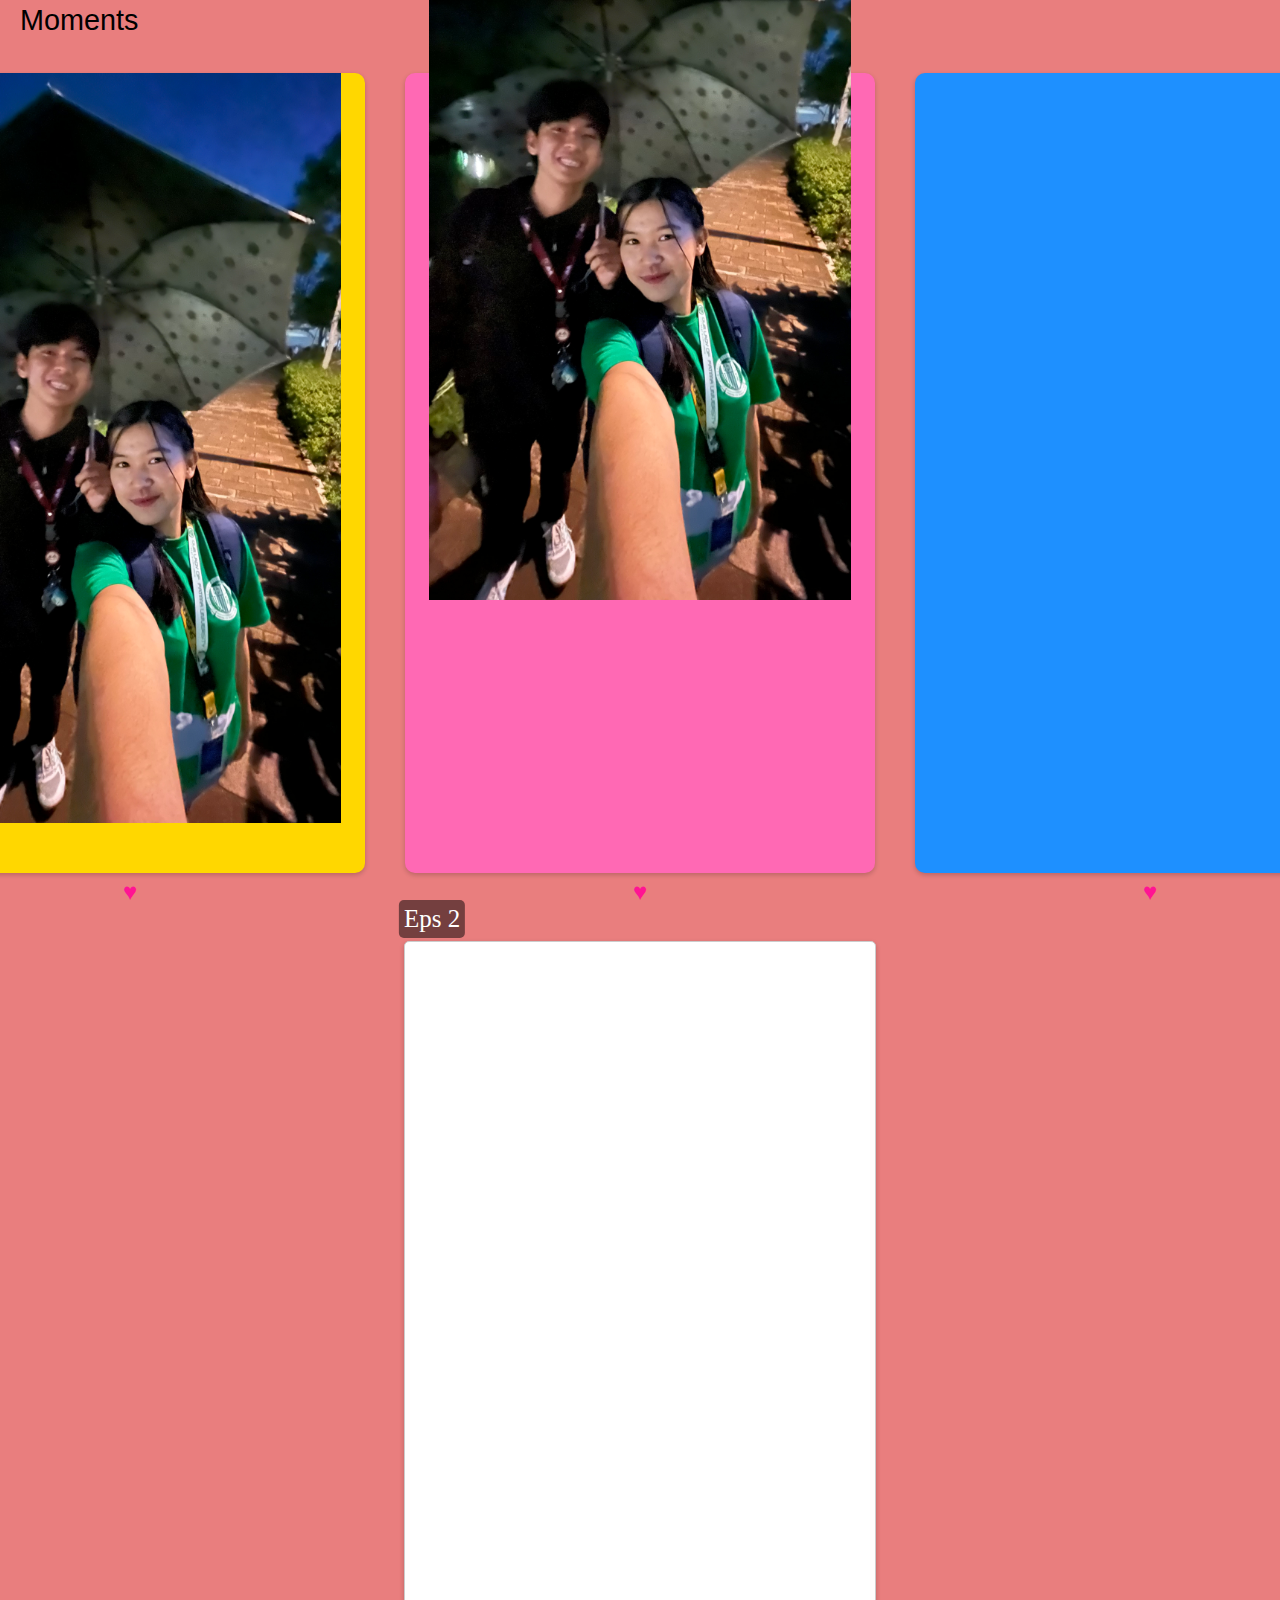
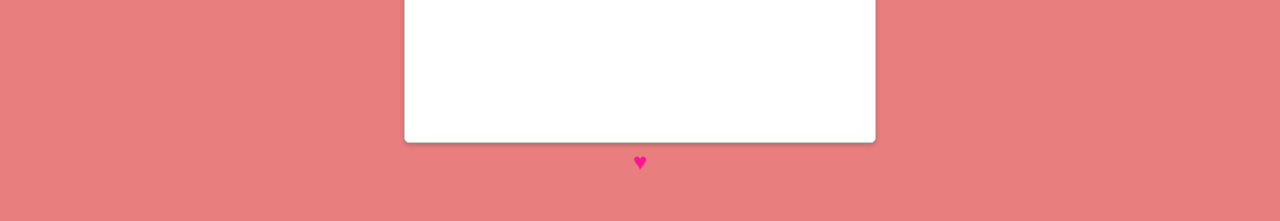
==== index.html @ 290d9a8e "Add files via upload" ====
<!DOCTYPE html>
<html lang="en">
<head>
    <meta charset="UTF-8">
    <meta name="viewport" content="width=device-width, initial-scale=1.0">
    <title>boo</title>
    <link rel="stylesheet" href="style.css">
    <div class="topnov">
        <p class="line-1 anim-typewriter">Moments</p>
    </div>
</head>
<body>
    

    <div class="palette-box">
            <div class="color-container">
                <a href="">
                    <div class="color-box color-box-yellow">
                        
                        <img src="eps3.JPG" alt="Yellow Box" class="color-image-yellow">
                        <div class="box-text">Eps 1</div>
                    </div>
                </a>
             <div class="heart1">&#9829;</div>
            </div>

            <div class="color-container-pink">
                <a href="">
             <div class="color-box color-box-pink"></div>

                    <img src="eps3.JPG" alt="Pink Box" class="color-image-pink">
                    <div class="box-text-second">Eps 2</div>
                </a>
              <div class="heart1">&#9829;</div>
            </div>

            <div class="color-container">
                <div class="color-box color-box-blue" href=" "></div>
                    <div class="heart1">&#9829;</div>
            </div>
        
    </div>

    <div class="palette-white">
       <div class="color-container"> 
            <div class="color-box color-box-white" href=""></div>
                <div class="heart1">&#9829;</div>
       </div>
    </div>

    
    
    
    

</body>
</html>
---- style.css ----
@import url(https://fonts.googleapis.com/css?family=Anonymous+Pro);

/* General Styles */

body {
    font-family: Arial, sans-serif;
    background-color: #E97E7E;
    margin: 0;
    padding: 20px;
}



/* Title Styles */
.line-1{
    position: relative;
    top: 50%;  
    width: 24em;
    margin: 0;
    border-right: 2px solid rgba(255,255,255,.75);
    font-size: 180%;
    text-align: left;
    white-space: nowrap;
    overflow: hidden;
    transform: translateY(-50%);    
}

/* Animation */
.anim-typewriter{
            animation: typewriter 4s steps(7) 1s infinite normal both,
             blinkTextCursor 500ms steps(7) infinite normal;
}
@keyframes typewriter{
  10%{width: 0;}
  50%{width: 10em;}
  75%{width: 24em;}
  100%{width: 0;}
}
@keyframes blinkTextCursor{
  from{border-right-color: rgba(255,255,255,.75);}
  to{border-right-color: transparent;}
}




/* Palette Box Styles */
.palette-box {
    display: flex;
    justify-content: center;
    margin: 10px 0;
}
.palette-white{
    display: flex;
    justify-content: center;
    margin: 10px 0;
}
/* Color Box Styles */

.color-container {
    display: flex;
    flex-direction: column; /* Stack items vertically */
    align-items: center; /* Center align items */
    margin: 10px; /* Add some margin around each container */
}
.color-container-pink {
    display: flex;
    flex-direction: column; /* Stack items vertically */
    align-items: center; /* Center align items */
    margin: 10px; /* Add some margin around each container */
}

.color-box {
    overflow: hidden;
    position: relative;
    width: 470px;
    height: 800px;
    margin: 0 10px;
    border-radius: 10px;
    box-shadow: 0 2px 5px rgba(0, 0, 0, 0.2);
}
.color-box-white{
    width: 470px;
    height: 800px;
    border-radius: 5px;
    box-shadow: 0 2px 5px rgba(0, 0, 0, 0.2);
    
}

/* Specific Color Styles */
.color-box-yellow {
    background-color: #FFD700; /* Gold */
}

.color-box-pink {
    background-color: #FF69B4; /* Hot Pink */
}

.color-box-blue {
    background-color: #1E90FF; /* Dodger Blue */
}

.color-box-white {
    background-color: #FFFFFF; /* White */
    border: 1px solid #ccc; /* Light border for visibility */
}
.box-text{
    font-size: 25px;
    font-family: 'Times New Roman';
    color: #FFFFFF;
    text-align: center;
    position: absolute;
    top: 830px;
    left:27rem;
    transform: translateX(-50%);
    background-color: rgba(0,0,0,0.5);
    padding: 5px;
    border-radius: 5px;
}
.box-text-second{
    font-size: 25px;
    font-family: 'Times New Roman';
    color: #FFFFFF;
    text-align: center;
    position: absolute;
    top: 900px;
    left:27rem;
    transform: translateX(-50%);
    background-color: rgba(0,0,0,0.5);
    padding: 5px;
    border-radius: 5px;
}
.color-image-yellow{
    width: 470px;
    height: 750px;
    object-fit: contain;
    display: block;
    border-radius: 10px;
    top: 25%;
}
.color-image-pink {
    width: 470px;
    height: 750px;
    object-fit: contain;
    display: block;
    border-radius: 10px;
    position: absolute; 
    /* Positioning it within the box */
    top: 25%; /* Adjust as needed */
    left: 50%; /* Adjust as needed */
    transform: translate(-50%, -50% );
}
/* Heart Styles */
.heart1{
    font-size: 24px;
    color: #FF1493; /* Deep Pink */
    text-align: center;
    margin: 5px;
}
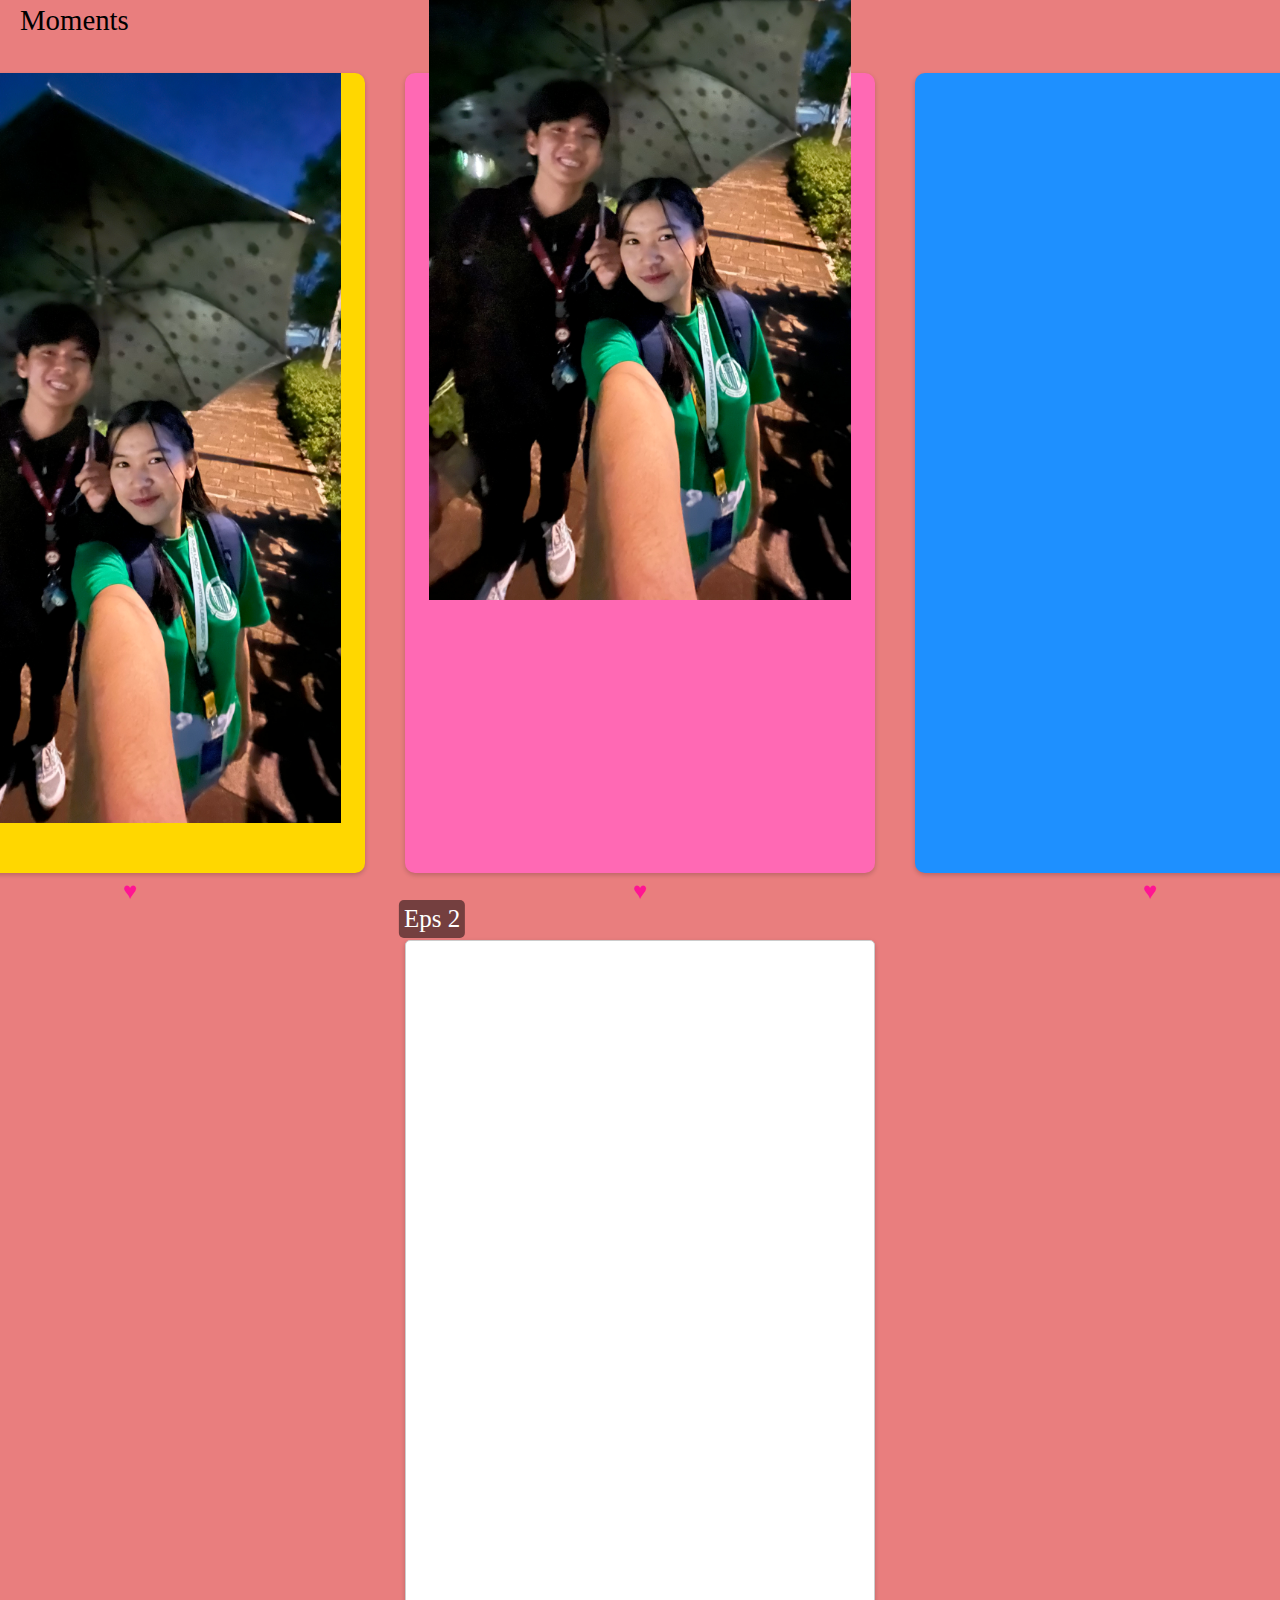
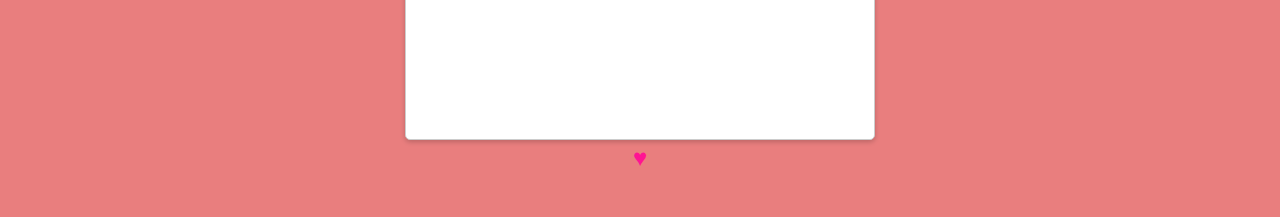
==== commit 2766d5a2: "Update index.html" ====
--- a/index.html
+++ b/index.html
@@ -18,7 +18,7 @@
                     <div class="color-box color-box-yellow">
                         
                         <img src="eps3.JPG" alt="Yellow Box" class="color-image-yellow">
-                        <div class="box-text">Eps 1</div>
+                        <div class="box-text1">Eps 1</div>
                     </div>
                 </a>
              <div class="heart1">&#9829;</div>
@@ -54,4 +54,4 @@
     
 
 </body>
-</html>+</html>
--- a/style.css
+++ b/style.css
@@ -1,9 +1,14 @@
 @import url(https://fonts.googleapis.com/css?family=Anonymous+Pro);
 
 /* General Styles */
+*{
+    margin: 0;
+    padding: 0;
+    box-sizing: border-box;
+}
 
 body {
-    font-family: Arial, sans-serif;
+    font-family: Times New Roman;
     background-color: #E97E7E;
     margin: 0;
     padding: 20px;
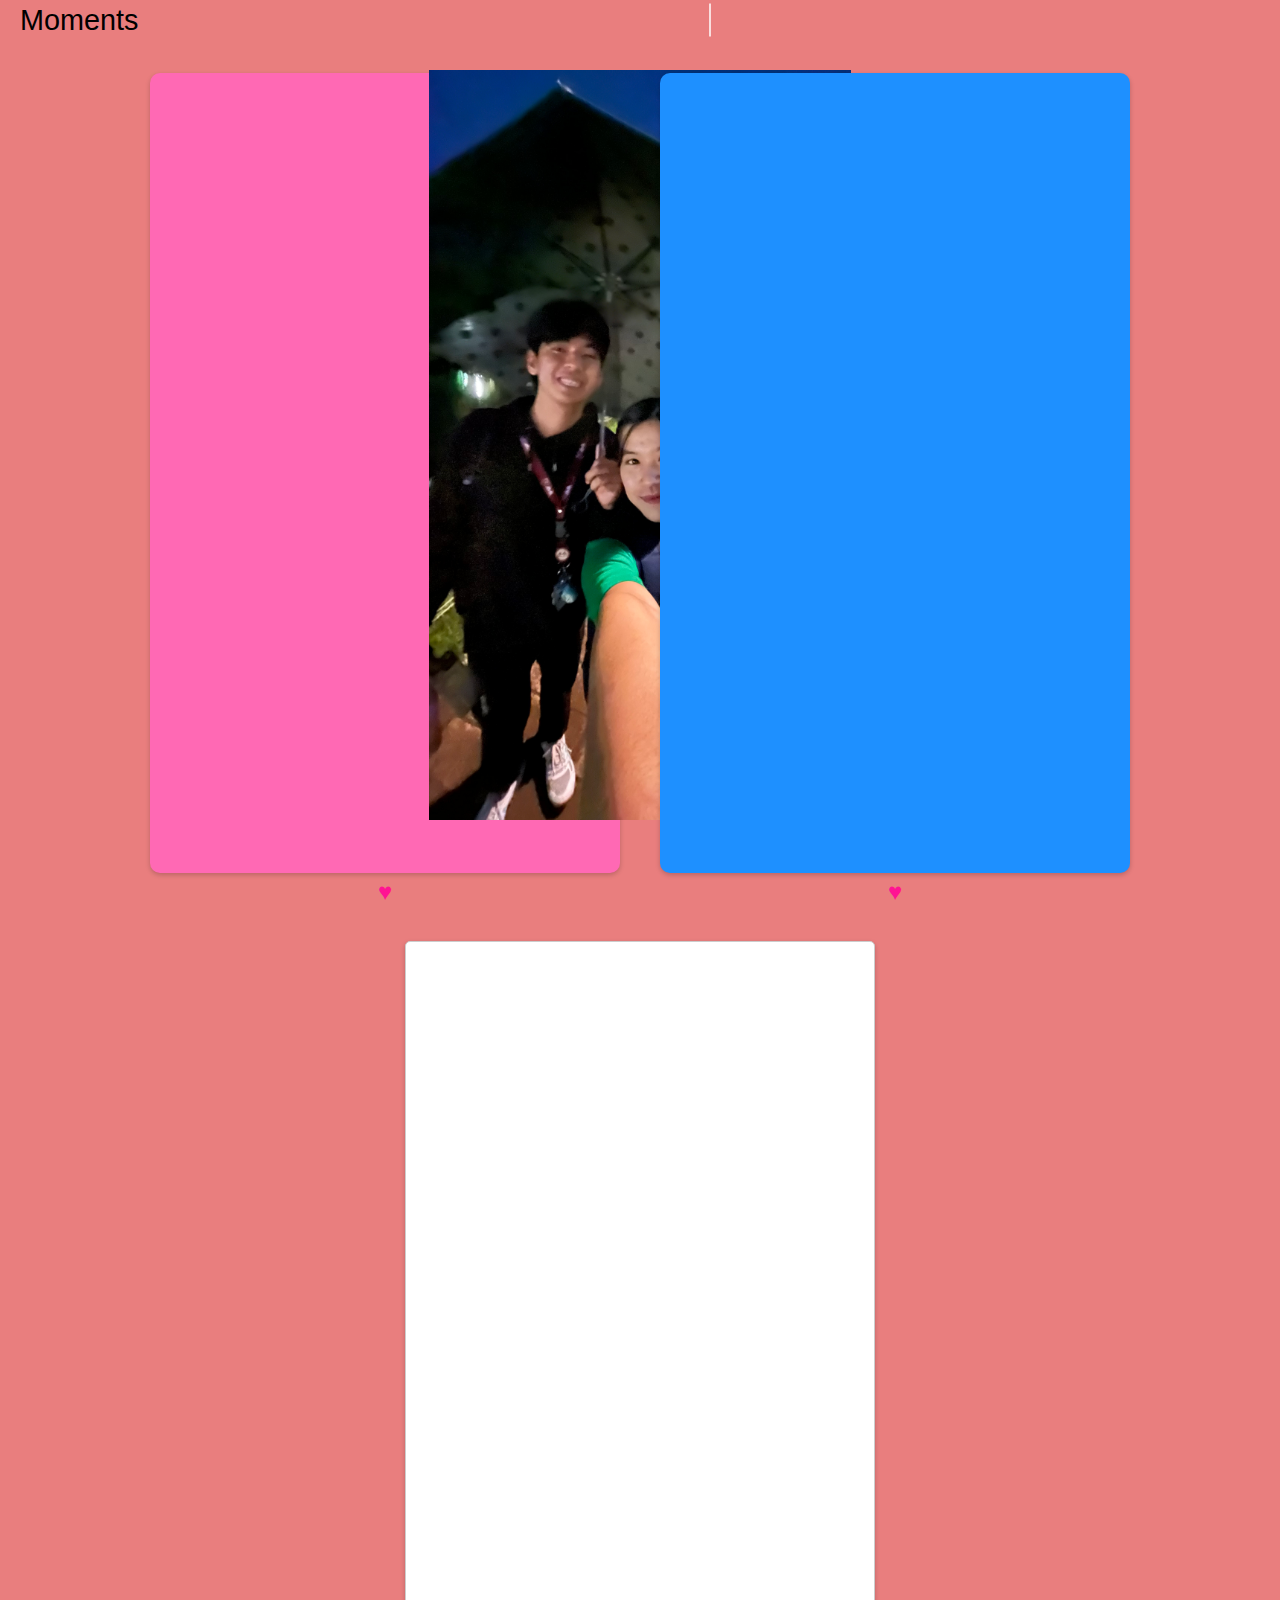
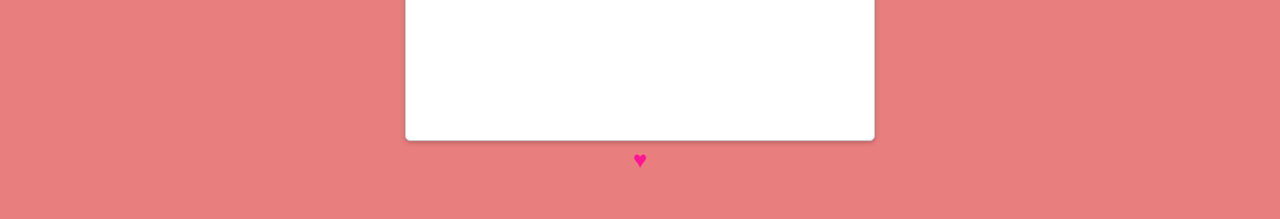
==== commit f20cd24c: "Update index.html" ====
--- a/index.html
+++ b/index.html
@@ -13,16 +13,7 @@
     
 
     <div class="palette-box">
-            <div class="color-container">
-                <a href="">
-                    <div class="color-box color-box-yellow">
-                        
-                        <img src="eps3.JPG" alt="Yellow Box" class="color-image-yellow">
-                        <div class="box-text1">Eps 1</div>
-                    </div>
-                </a>
-             <div class="heart1">&#9829;</div>
-            </div>
+          
 
             <div class="color-container-pink">
                 <a href="">
--- a/style.css
+++ b/style.css
@@ -2,13 +2,11 @@
 
 /* General Styles */
 *{
-    margin: 0;
-    padding: 0;
     box-sizing: border-box;
+    
 }
-
 body {
-    font-family: Times New Roman;
+    font-family: Arial, sans-serif;
     background-color: #E97E7E;
     margin: 0;
     padding: 20px;
@@ -109,7 +107,7 @@
     background-color: #FFFFFF; /* White */
     border: 1px solid #ccc; /* Light border for visibility */
 }
-.box-text{
+.box-text1{
     font-size: 25px;
     font-family: 'Times New Roman';
     color: #FFFFFF;
@@ -128,8 +126,8 @@
     color: #FFFFFF;
     text-align: center;
     position: absolute;
-    top: 900px;
-    left:27rem;
+    top: 828px;
+    left:59rem;
     transform: translateX(-50%);
     background-color: rgba(0,0,0,0.5);
     padding: 5px;
@@ -141,7 +139,6 @@
     object-fit: contain;
     display: block;
     border-radius: 10px;
-    top: 25%;
 }
 .color-image-pink {
     width: 470px;
@@ -151,7 +148,7 @@
     border-radius: 10px;
     position: absolute; 
     /* Positioning it within the box */
-    top: 25%; /* Adjust as needed */
+    top: 445px; /* Adjust as needed */
     left: 50%; /* Adjust as needed */
     transform: translate(-50%, -50% );
 }
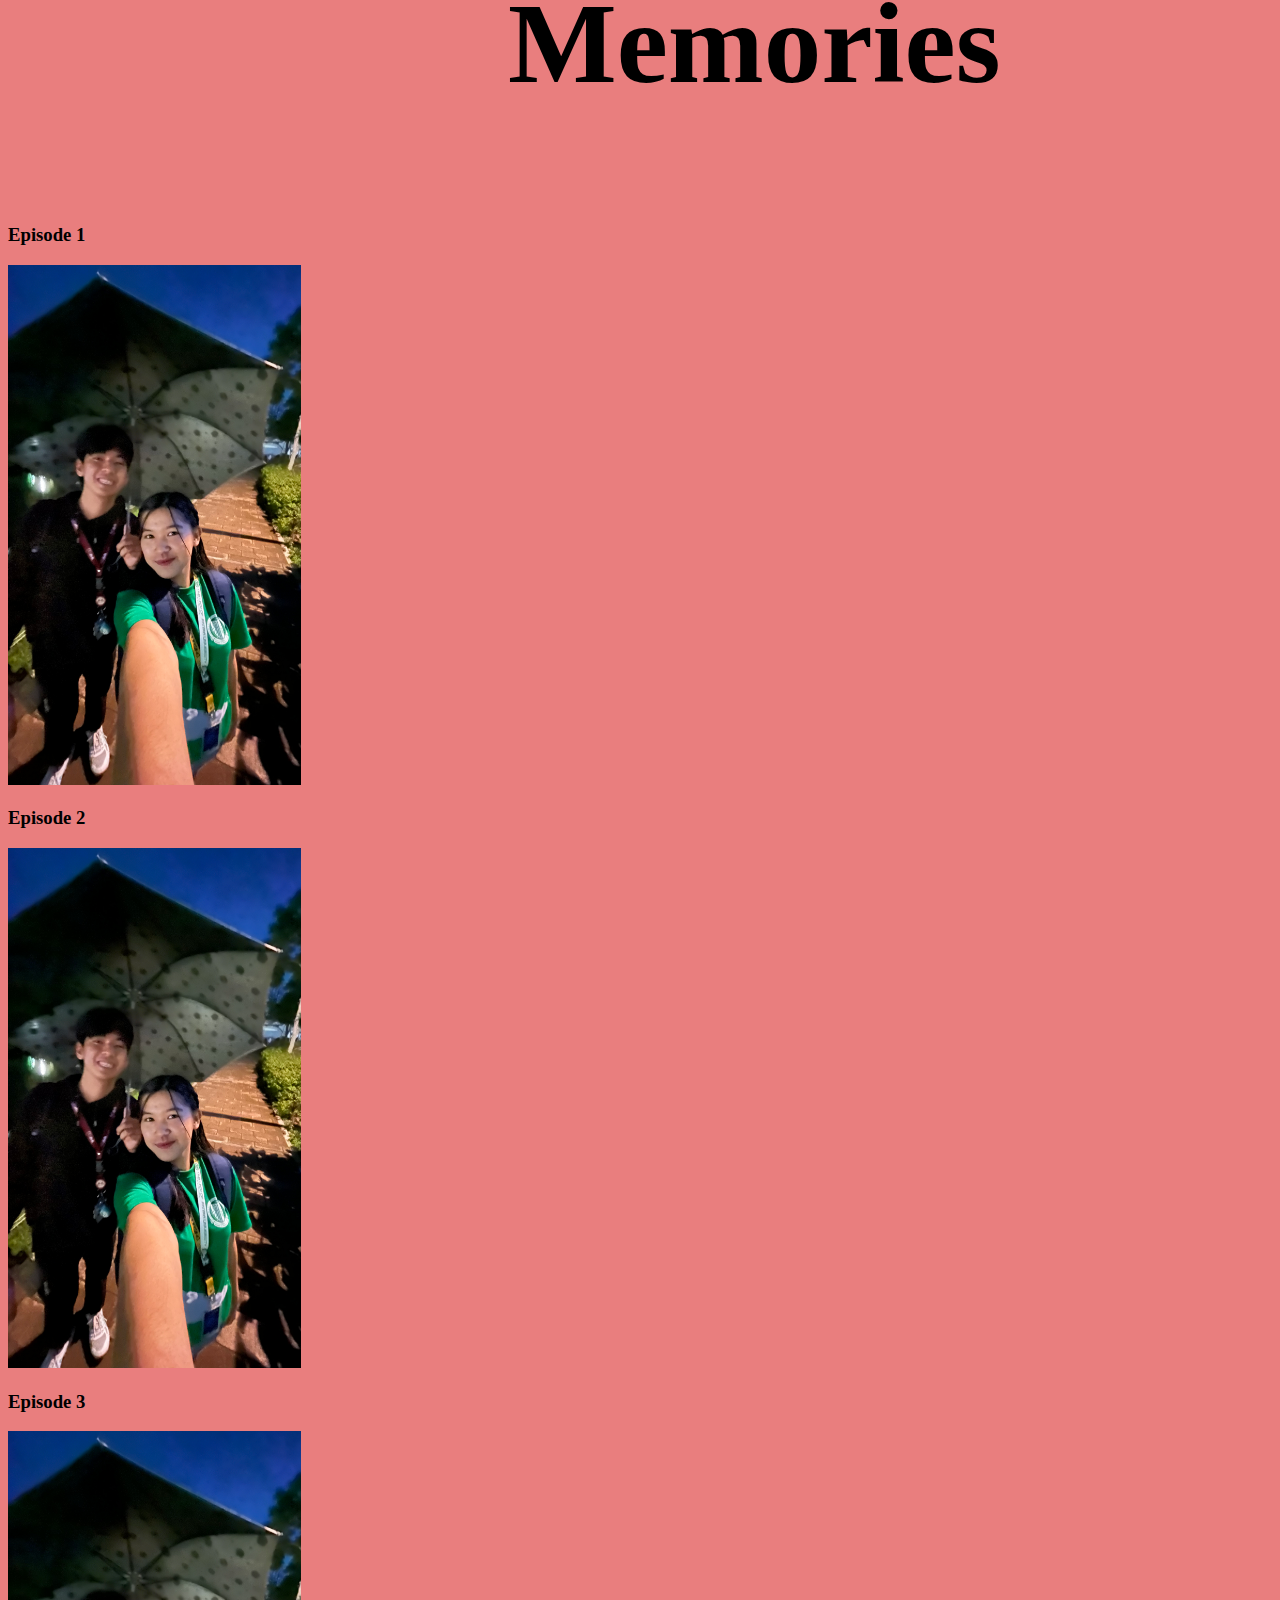
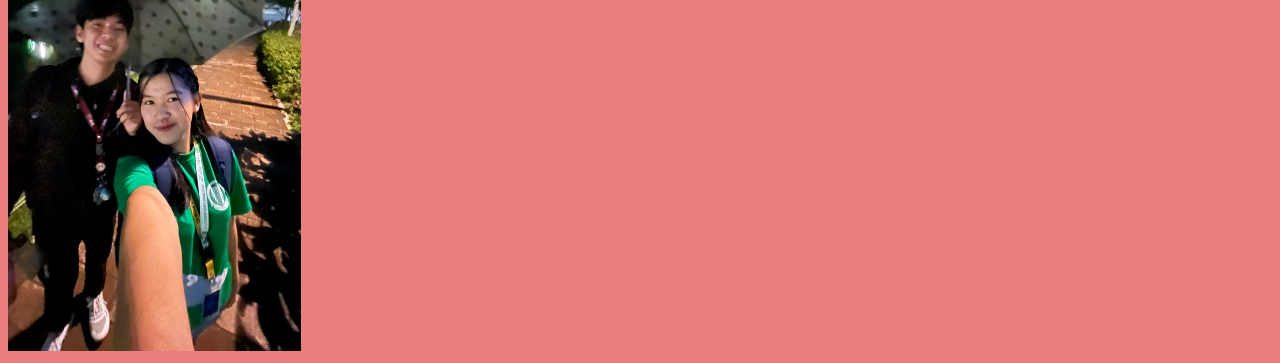
==== commit 05744012: "Update index.html" ====
--- a/index.html
+++ b/index.html
@@ -4,45 +4,29 @@
     <meta charset="UTF-8">
     <meta name="viewport" content="width=device-width, initial-scale=1.0">
     <title>boo</title>
-    <link rel="stylesheet" href="style.css">
-    <div class="topnov">
-        <p class="line-1 anim-typewriter">Moments</p>
-    </div>
+    <link rel="stylesheet" href="style1.css">
+    <link rel="stylesheet" href="https://cdnjs.cloudflare.com/ajax/libs/font-awesome/6.5.1/css/all.min.css" integrity="sha512-DTOQO9RWCH3ppGqcWaEA1BIZOC6xxalwEsw9c2QQeAIftl+Vegovlnee1c9QX4TctnWMn13TZye+giMm8e2LwA==" crossorigin="anonymous" referrerpolicy="no-referrer" />
 </head>
 <body>
-    
+    <section class="memories" id="memories-section">
+        <h1 class="heading"><p class="line-1 anim-typewriter">Memories</p></h1>
+        <div class="box-container container"></div>
 
-    <div class="palette-box">
-          
-
-            <div class="color-container-pink">
-                <a href="">
-             <div class="color-box color-box-pink"></div>
-
-                    <img src="eps3.JPG" alt="Pink Box" class="color-image-pink">
-                    <div class="box-text-second">Eps 2</div>
-                </a>
-              <div class="heart1">&#9829;</div>
+            <div class="box">
+                <h3>Episode 1</h3>
+                <img src="eps3.JPG" class="eps1">
             </div>
 
-            <div class="color-container">
-                <div class="color-box color-box-blue" href=" "></div>
-                    <div class="heart1">&#9829;</div>
+            <div class="box">
+                <h3>Episode 2</h3>
+                <img src="eps3.JPG" class="eps2">
             </div>
-        
-    </div>
 
-    <div class="palette-white">
-       <div class="color-container"> 
-            <div class="color-box color-box-white" href=""></div>
-                <div class="heart1">&#9829;</div>
-       </div>
-    </div>
-
-    
-    
-    
-    
+            <div class="box">
+                <h3>Episode 3</h3>
+                <img src="eps3.JPG" class="eps3">
+            </div>
+    </section>
 
 </body>
 </html>
--- a/style1.css
+++ b/style1.css
@@ -0,0 +1,71 @@
+*{
+    box-sizing: border-box;
+}
+body{
+    font-family: 'Times New Roman', Times, serif;
+    min-width: 100vh;
+    background-color: #e97e7e;
+
+}
+.heading{
+    text-align: center;
+    font-size: 4rem;
+    color: black;
+    font-family: 'Times New Roman', Times, serif;
+    padding-left: 500px;
+    margin-bottom: 3rem;
+
+}
+.line-1{
+    position: relative;
+    top: 50%;  
+    width: 24em;
+    margin: 0;
+    border-right: 2px solid rgba(255,255,255,.75);
+    font-size: 180%;
+    text-align: left;
+    white-space: nowrap;
+    overflow: hidden;
+    transform: translateY(-50%);    
+}
+
+/* Animation */
+.anim-typewriter{
+            animation: typewriter 4s steps(7) 1s infinite normal both,
+             blinkTextCursor 500ms steps(7) infinite normal;
+}
+@keyframes typewriter{
+  10%{width: 0;}
+  50%{width: 10em;}
+  75%{width: 24em;}
+  100%{width: 0;}
+}
+@keyframes blinkTextCursor{
+  from{border-right-color: rgba(255,255,255,.75);}
+  to{border-right-color: transparent;}
+}
+
+.memories-section .box-container{
+    display: grid;
+    grid-template-columns: repeat(auto-fit,minmax(30rem,1fr));
+    gap: 2rem;
+
+}
+
+.memories-section .box-container .box{
+    text-align: center;
+    background-color: #ffff;
+    box-shadow: black;
+    float: right;
+    display: flex;
+
+}
+img.eps1{
+    height: 520px;
+}
+img.eps2{
+    height: 520px;
+}
+img.eps3{
+    height: 520px;
+}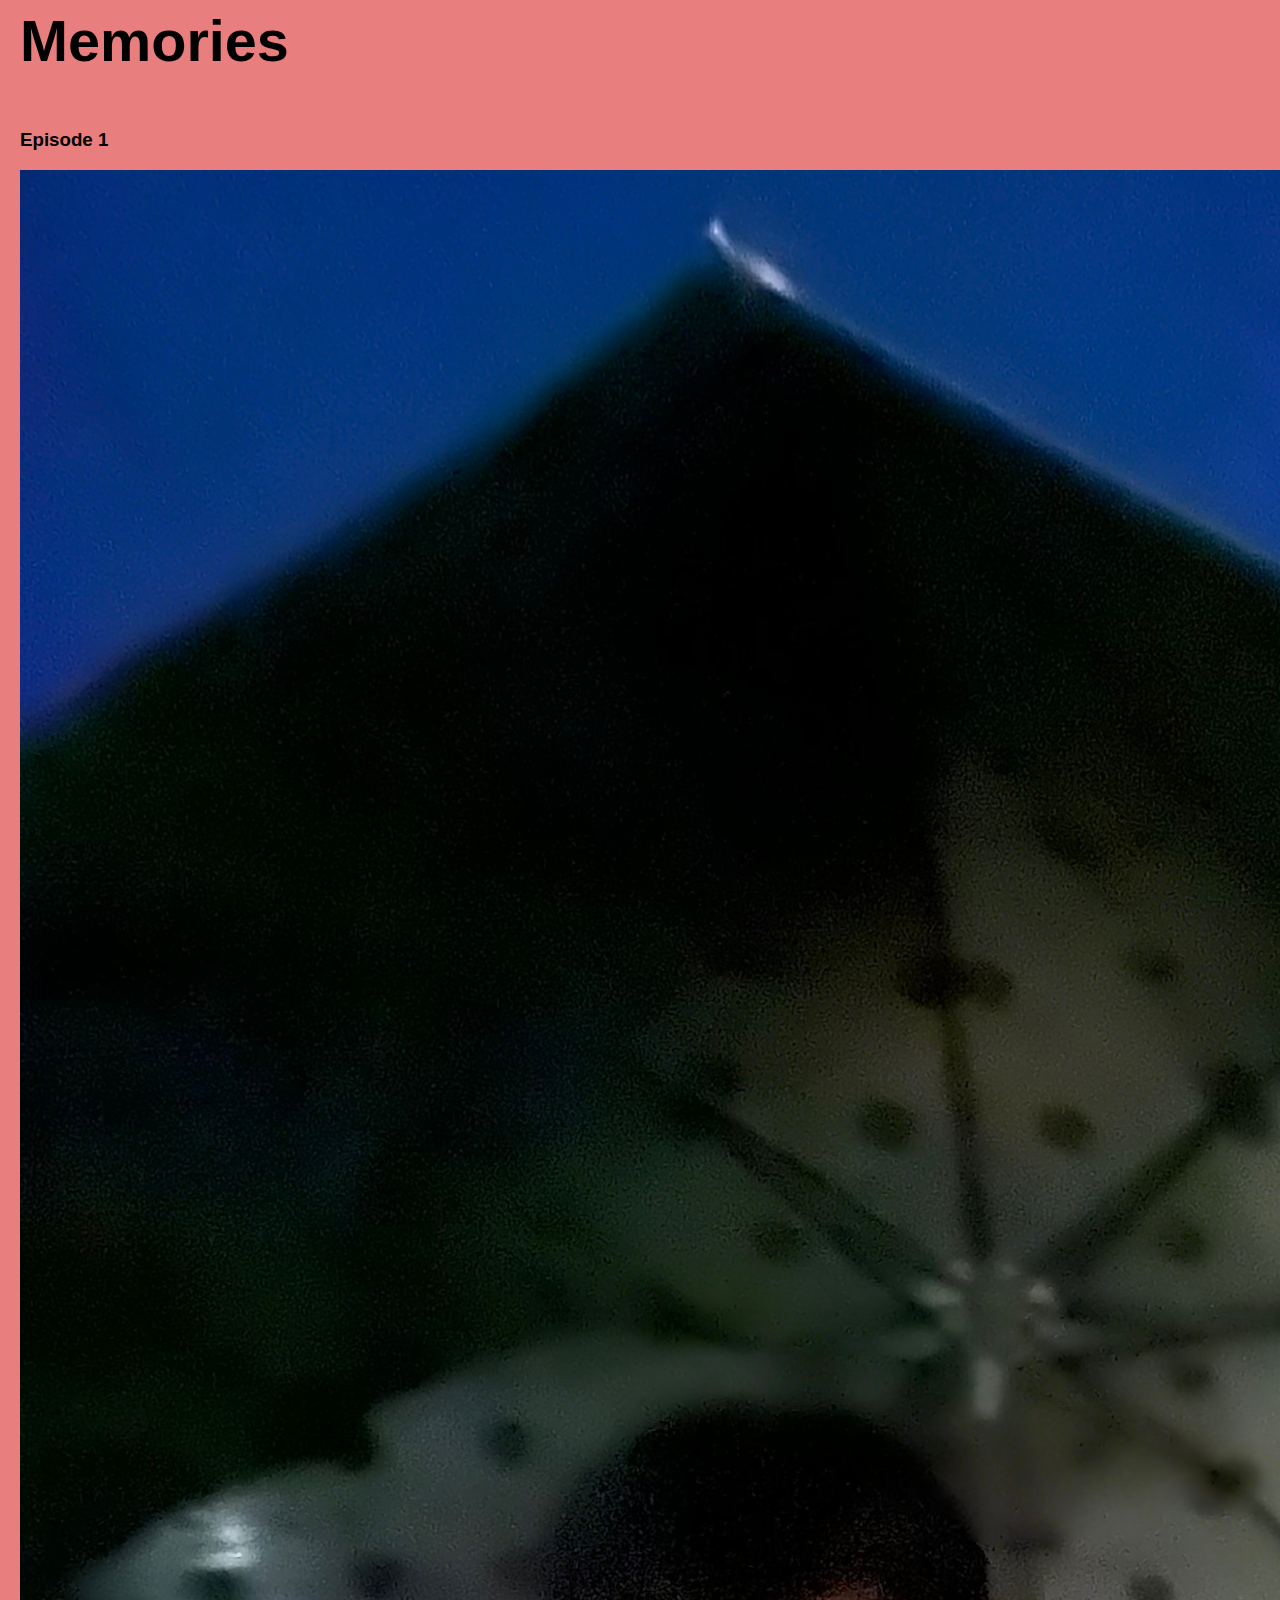
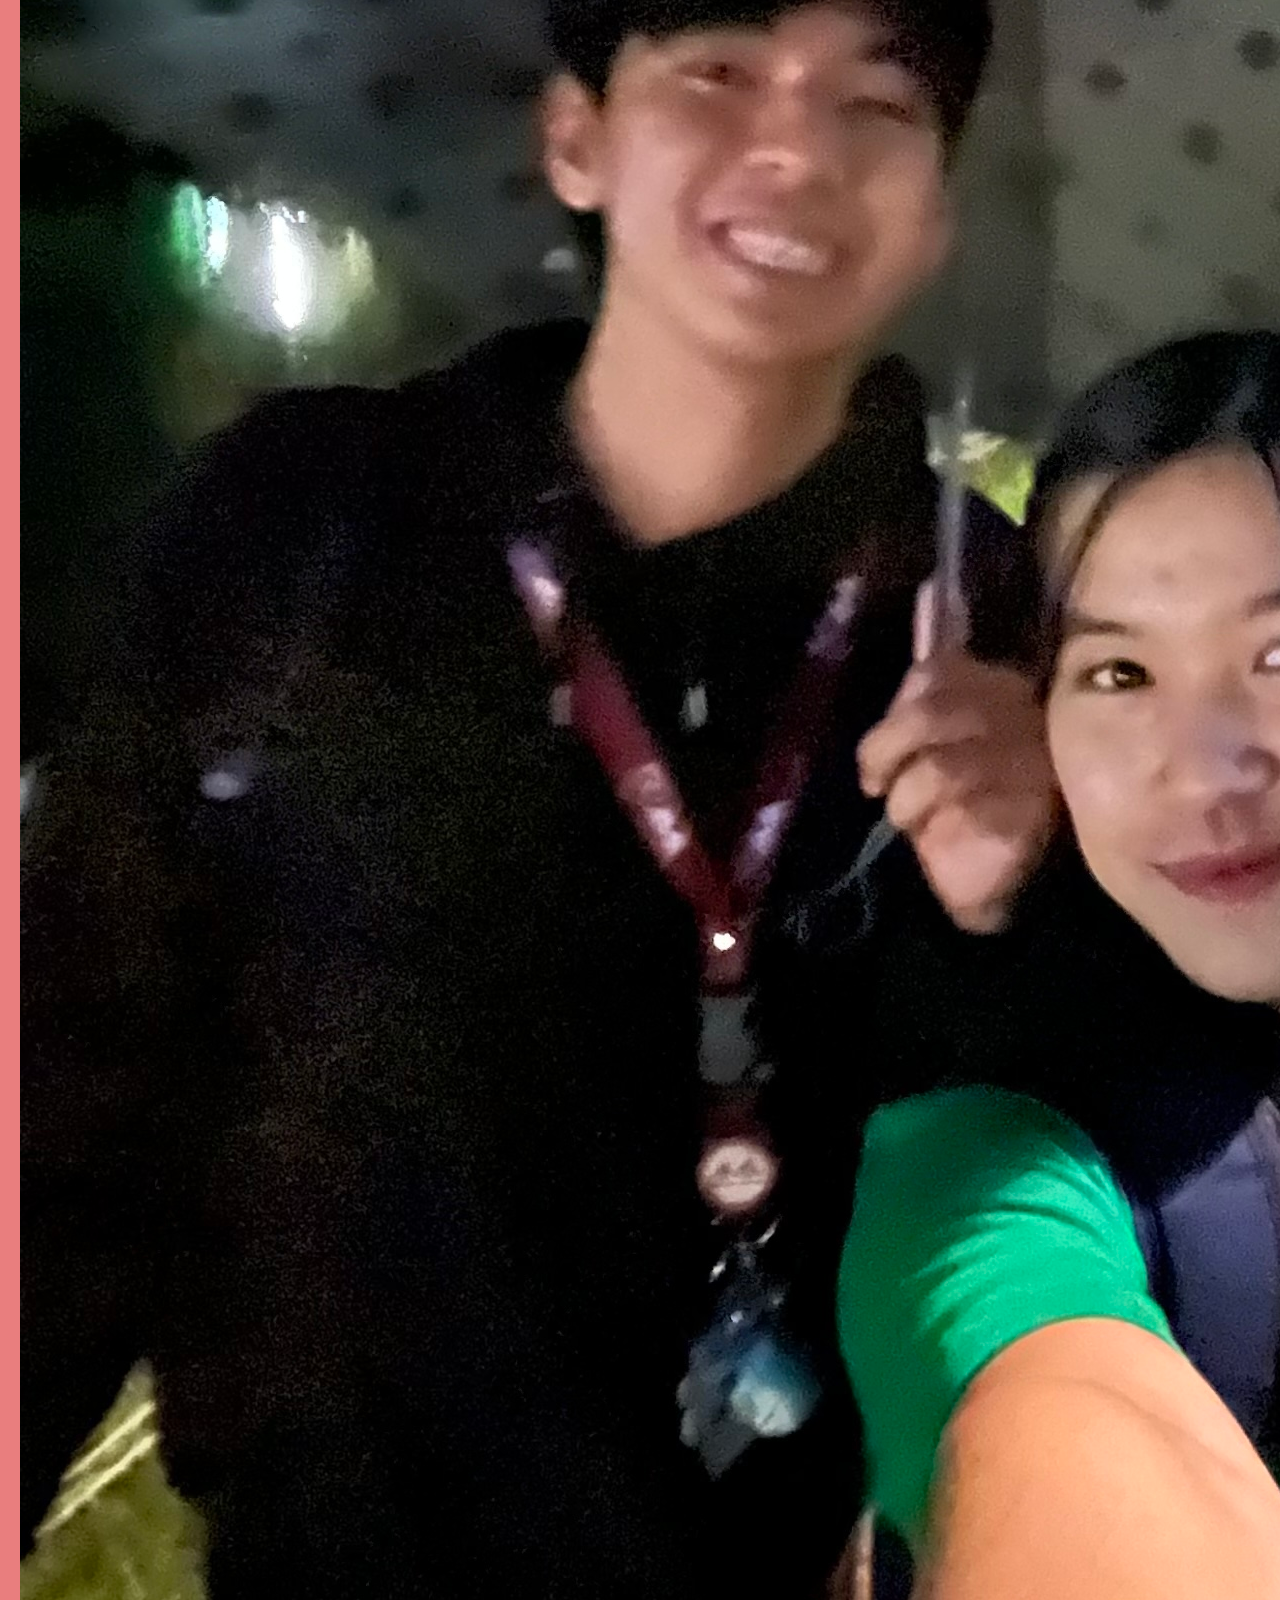
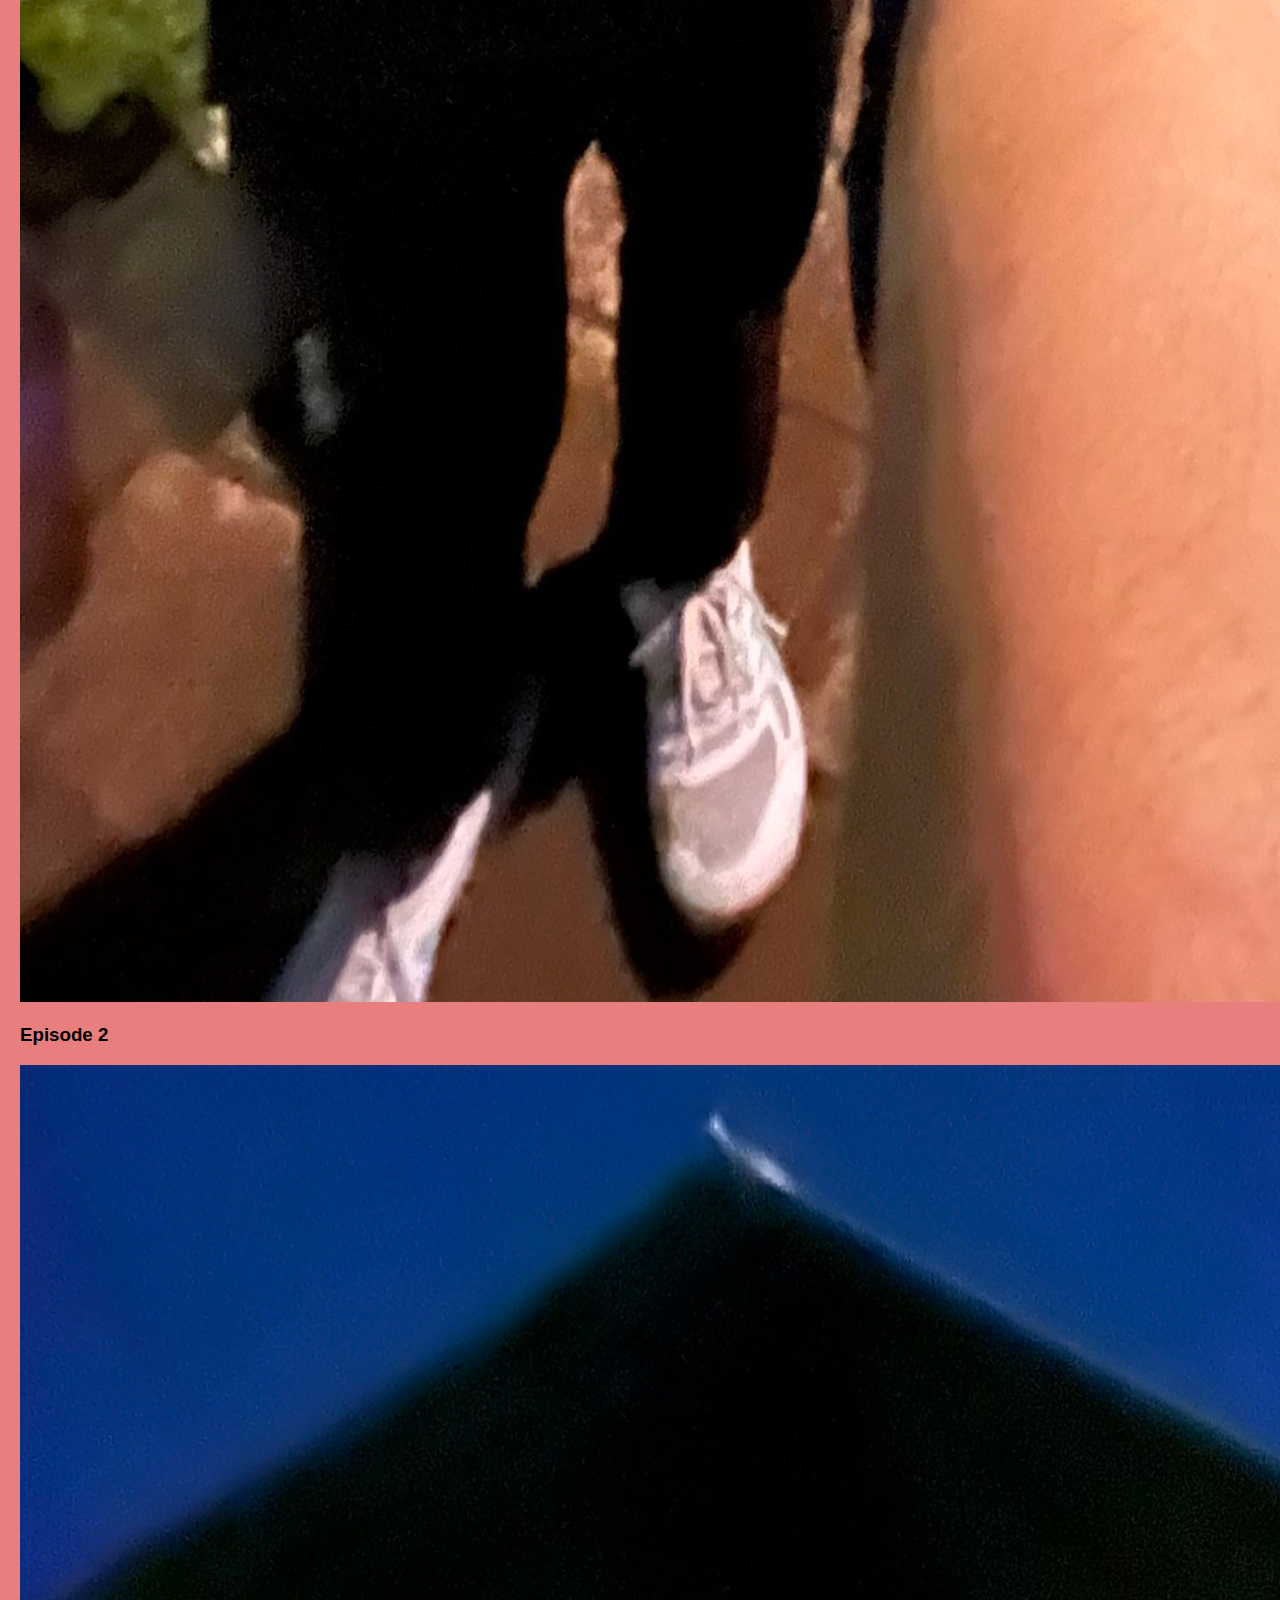
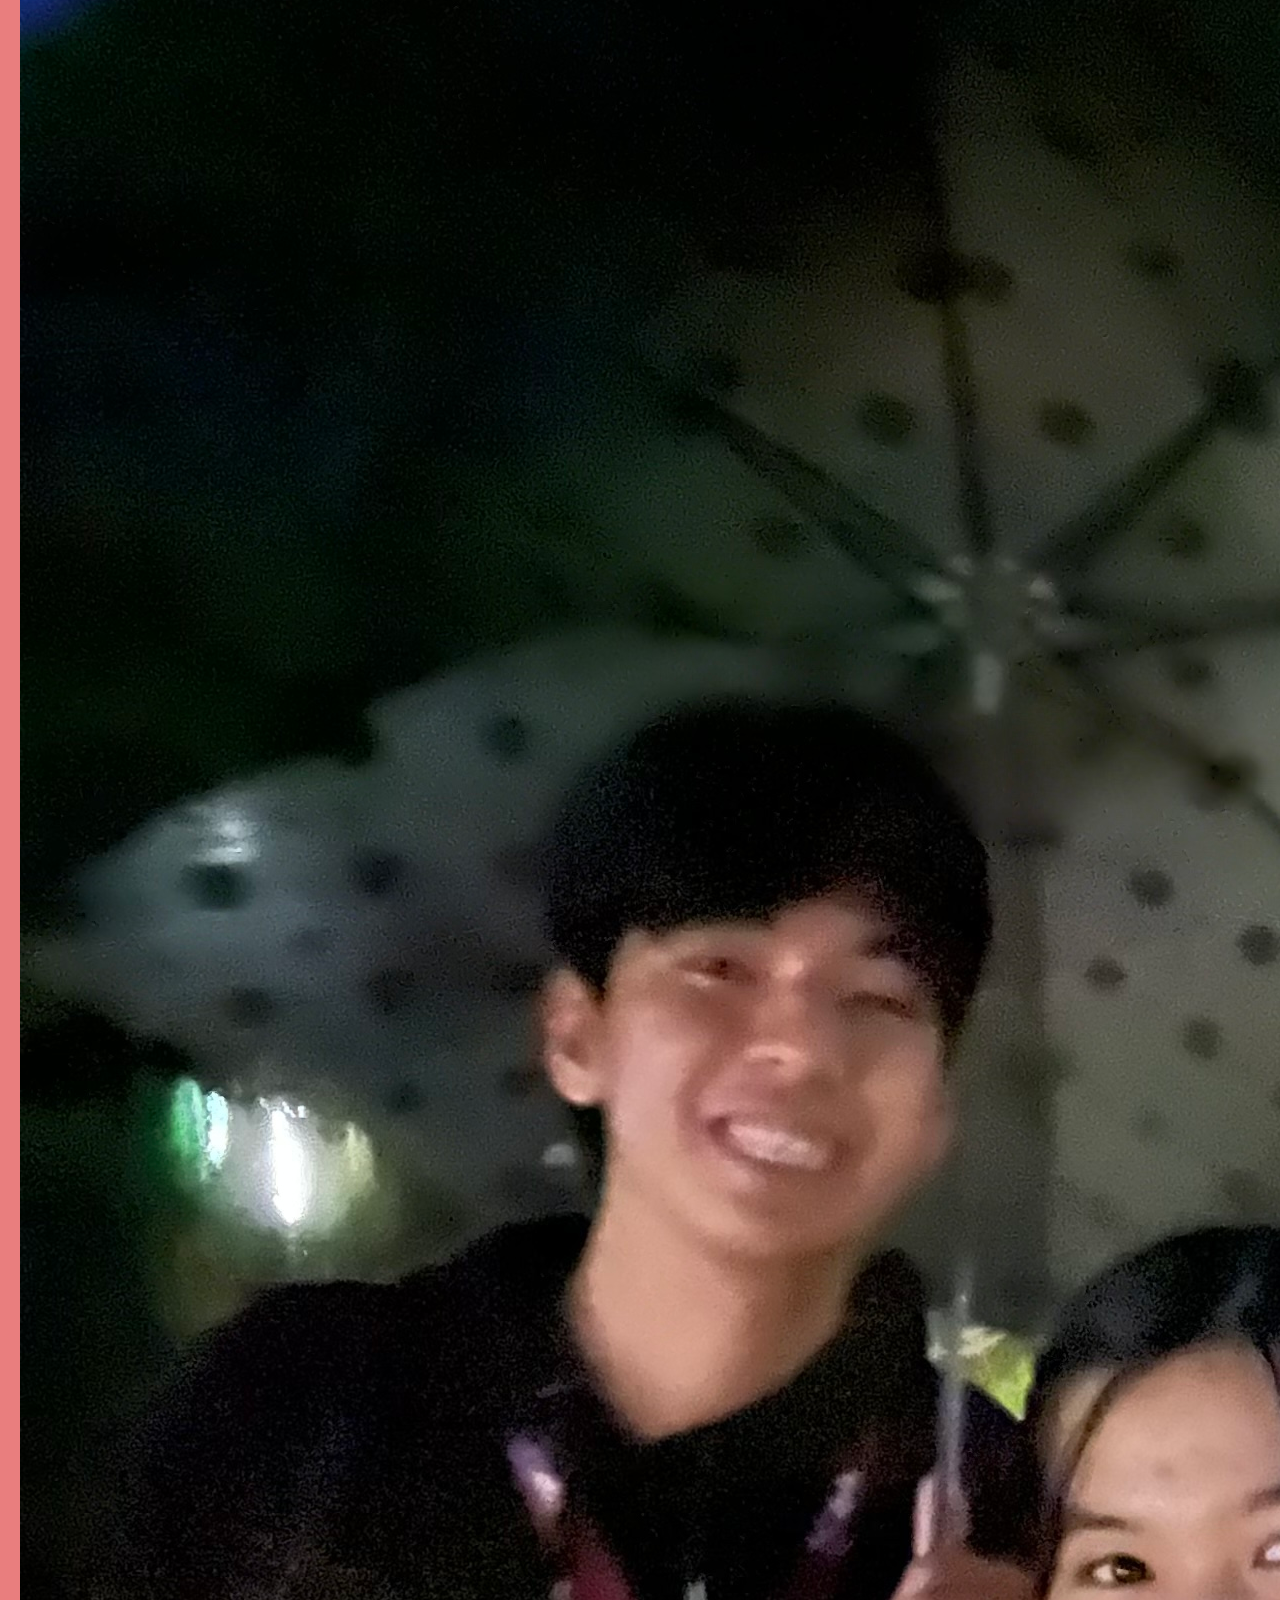
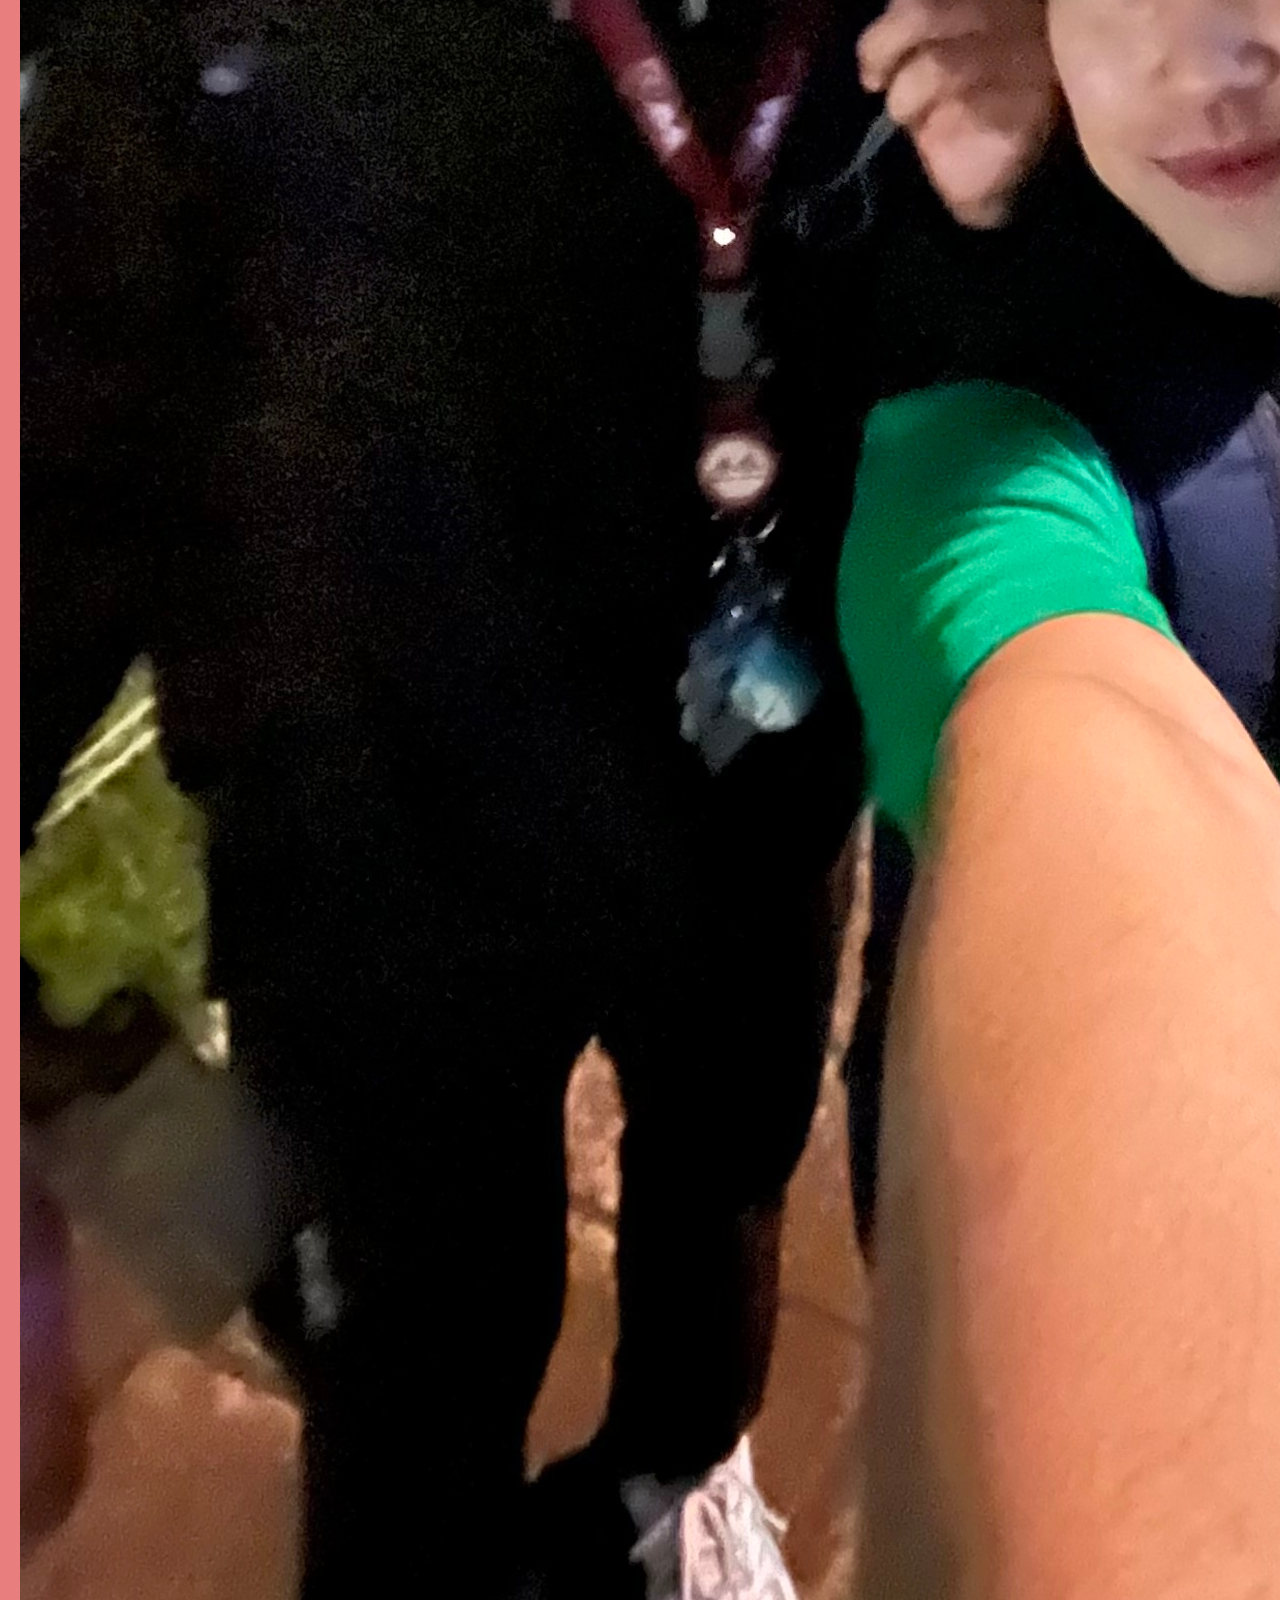
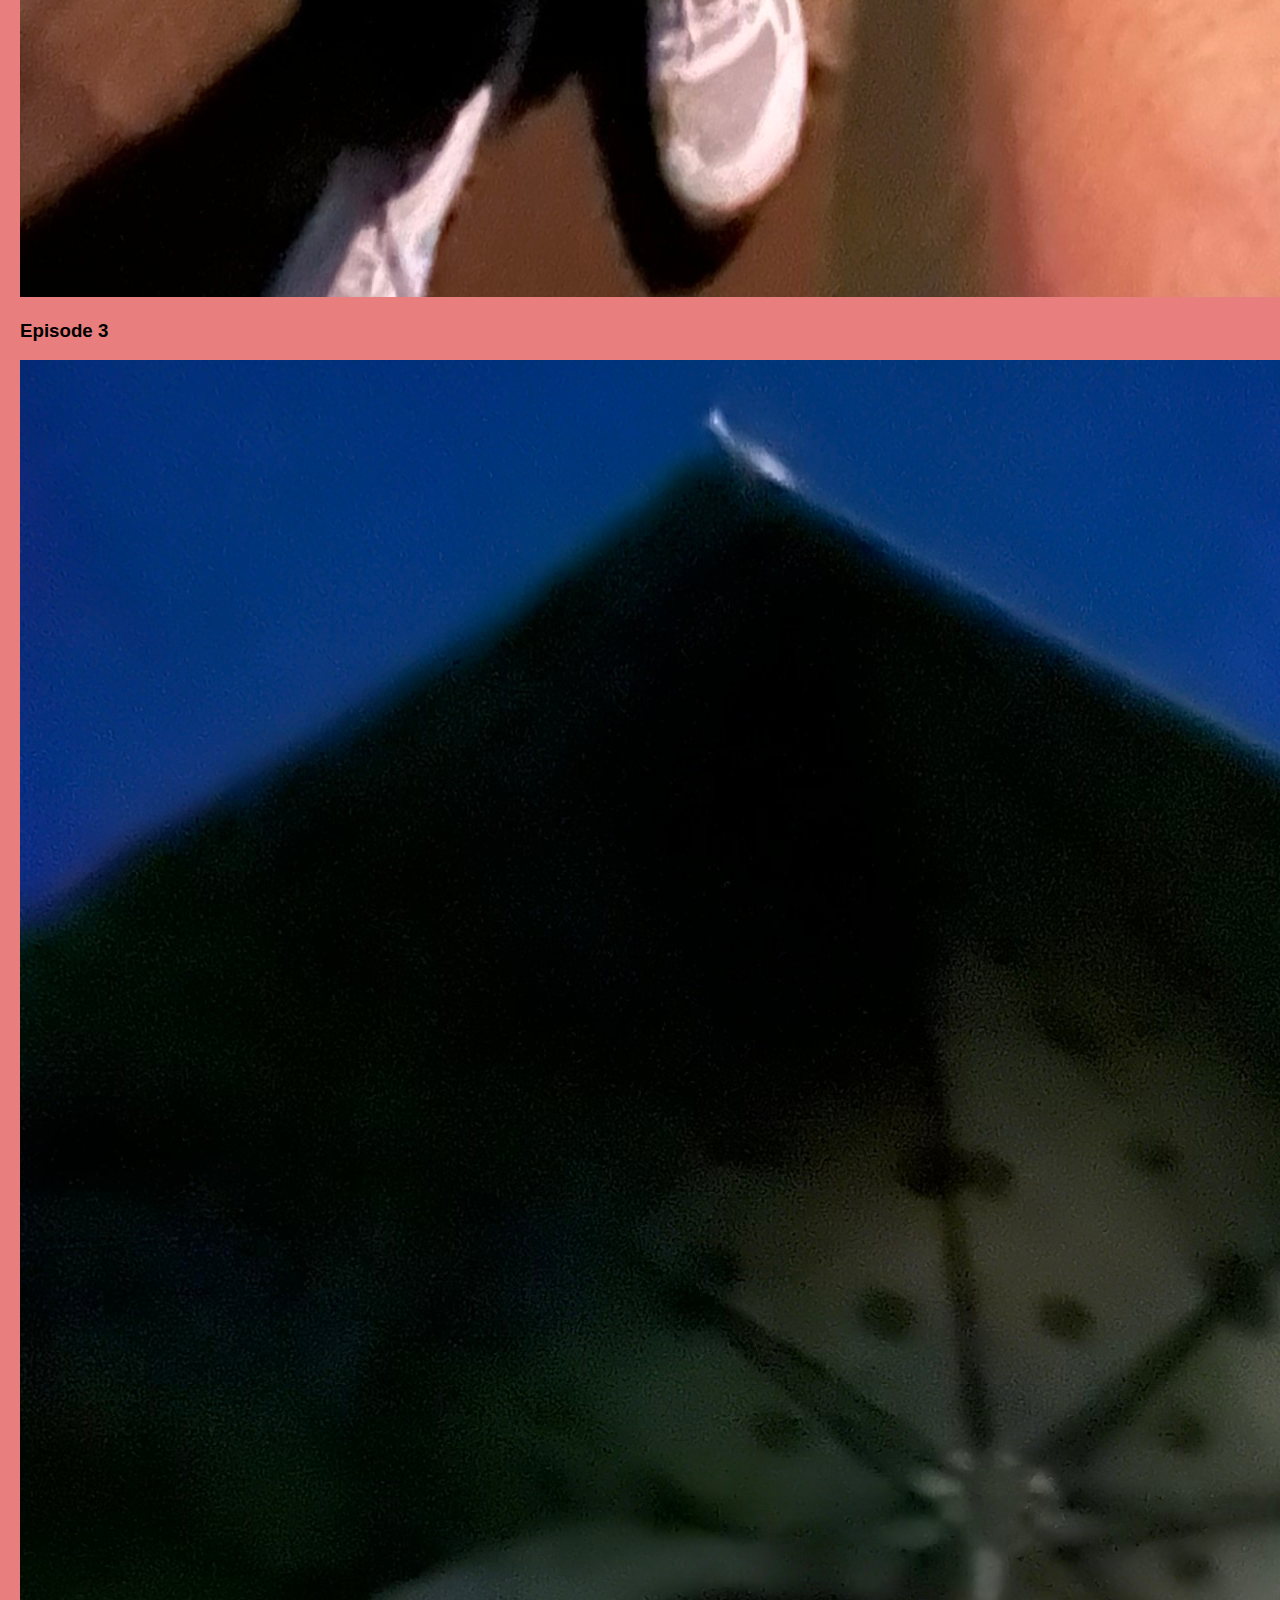
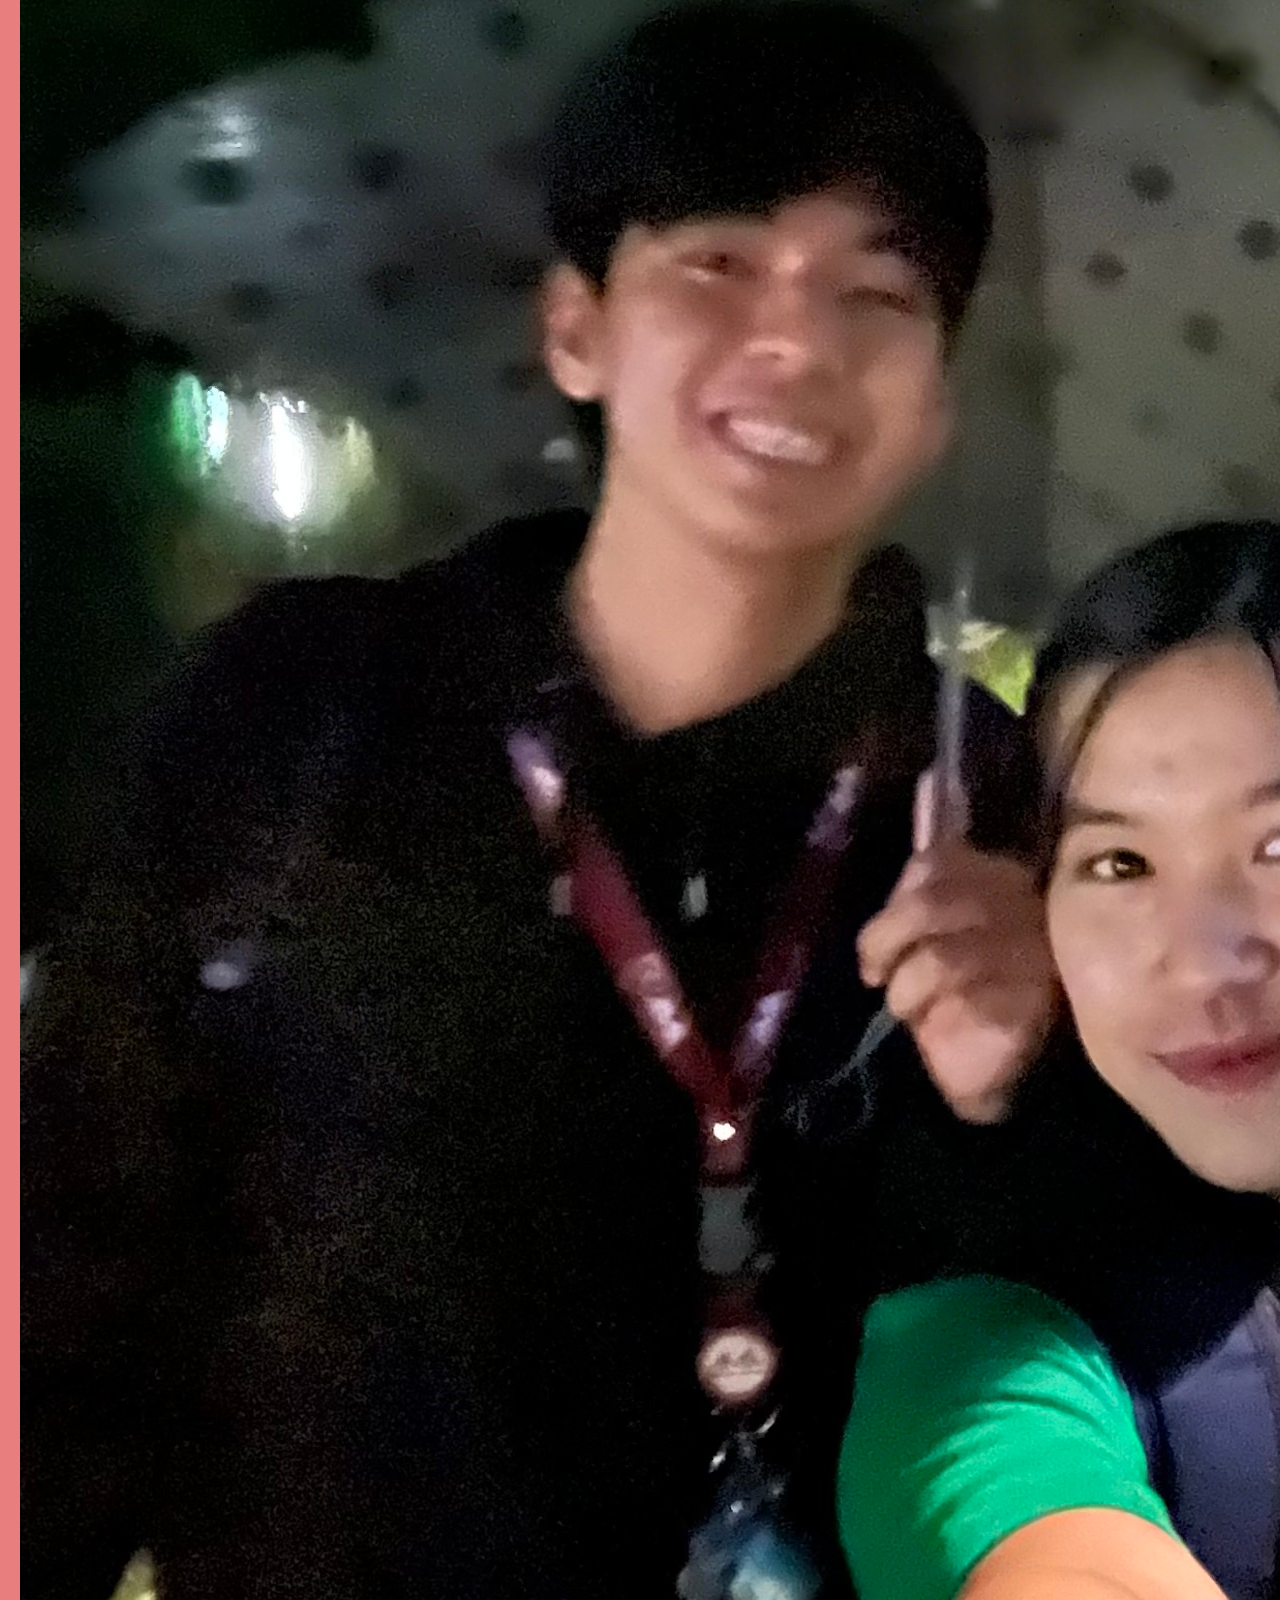
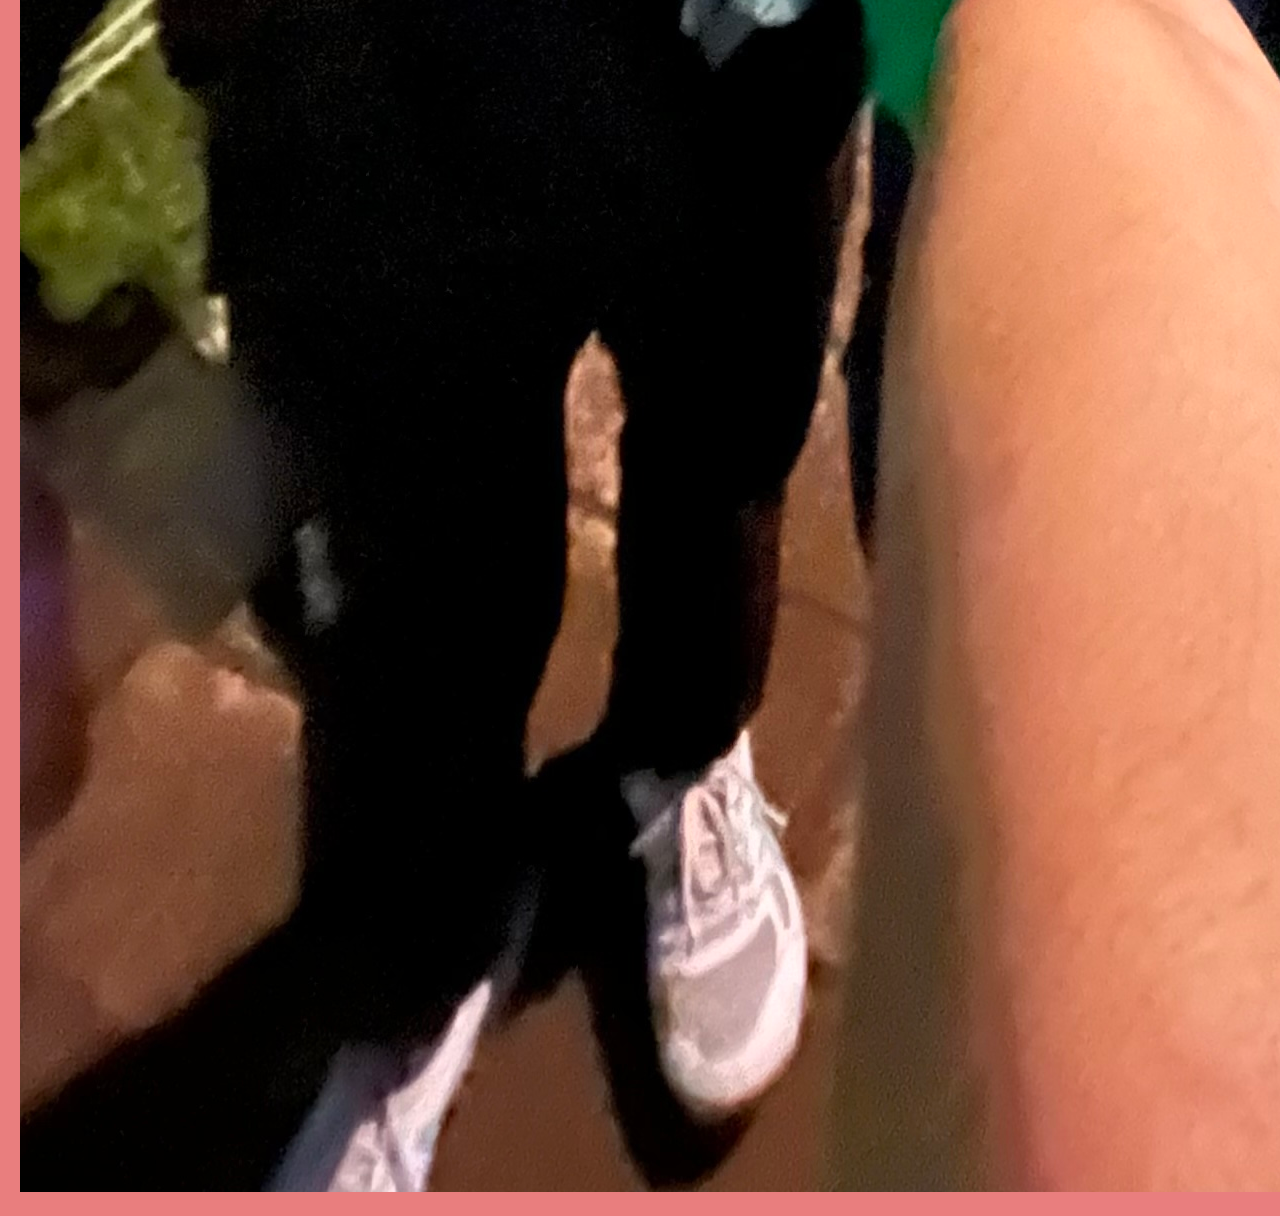
==== commit ad5828d0: "Update index.html" ====
--- a/index.html
+++ b/index.html
@@ -4,7 +4,7 @@
     <meta charset="UTF-8">
     <meta name="viewport" content="width=device-width, initial-scale=1.0">
     <title>boo</title>
-    <link rel="stylesheet" href="style1.css">
+    <link rel="stylesheet" href="style.css">
     <link rel="stylesheet" href="https://cdnjs.cloudflare.com/ajax/libs/font-awesome/6.5.1/css/all.min.css" integrity="sha512-DTOQO9RWCH3ppGqcWaEA1BIZOC6xxalwEsw9c2QQeAIftl+Vegovlnee1c9QX4TctnWMn13TZye+giMm8e2LwA==" crossorigin="anonymous" referrerpolicy="no-referrer" />
 </head>
 <body>
--- a/style.css
+++ b/style.css
@@ -0,0 +1,168 @@
+@import url(https://fonts.googleapis.com/css?family=Anonymous+Pro);
+
+/* General Styles */
+*{
+    box-sizing: border-box;
+    
+}
+body {
+    font-family: Arial, sans-serif;
+    background-color: #E97E7E;
+    margin: 0;
+    padding: 20px;
+}
+
+
+
+/* Title Styles */
+.line-1{
+    position: relative;
+    top: 50%;  
+    width: 24em;
+    margin: 0;
+    border-right: 2px solid rgba(255,255,255,.75);
+    font-size: 180%;
+    text-align: left;
+    white-space: nowrap;
+    overflow: hidden;
+    transform: translateY(-50%);    
+}
+
+/* Animation */
+.anim-typewriter{
+            animation: typewriter 4s steps(7) 1s infinite normal both,
+             blinkTextCursor 500ms steps(7) infinite normal;
+}
+@keyframes typewriter{
+  10%{width: 0;}
+  50%{width: 10em;}
+  75%{width: 24em;}
+  100%{width: 0;}
+}
+@keyframes blinkTextCursor{
+  from{border-right-color: rgba(255,255,255,.75);}
+  to{border-right-color: transparent;}
+}
+
+
+
+
+/* Palette Box Styles */
+.palette-box {
+    display: flex;
+    justify-content: center;
+    margin: 10px 0;
+}
+.palette-white{
+    display: flex;
+    justify-content: center;
+    margin: 10px 0;
+}
+/* Color Box Styles */
+
+.color-container {
+    display: flex;
+    flex-direction: column; /* Stack items vertically */
+    align-items: center; /* Center align items */
+    margin: 10px; /* Add some margin around each container */
+}
+.color-container-pink {
+    display: flex;
+    flex-direction: column; /* Stack items vertically */
+    align-items: center; /* Center align items */
+    margin: 10px; /* Add some margin around each container */
+}
+
+.color-box {
+    overflow: hidden;
+    position: relative;
+    width: 470px;
+    height: 800px;
+    margin: 0 10px;
+    border-radius: 10px;
+    box-shadow: 0 2px 5px rgba(0, 0, 0, 0.2);
+}
+.color-box-white{
+    width: 470px;
+    height: 800px;
+    border-radius: 5px;
+    box-shadow: 0 2px 5px rgba(0, 0, 0, 0.2);
+    
+}
+
+/* Specific Color Styles */
+.color-box-yellow {
+    background-color: #FFD700; /* Gold */
+}
+
+.color-box-pink {
+    background-color: #FF69B4; /* Hot Pink */
+}
+
+.color-box-blue {
+    background-color: #1E90FF; /* Dodger Blue */
+}
+
+.color-box-white {
+    background-color: #FFFFFF; /* White */
+    border: 1px solid #ccc; /* Light border for visibility */
+}
+.box-text1{
+    font-size: 25px;
+    font-family: 'Times New Roman';
+    color: #FFFFFF;
+    text-align: center;
+    position: absolute;
+    top: 830px;
+    left:27rem;
+    transform: translateX(-50%);
+    background-color: rgba(0,0,0,0.5);
+    padding: 5px;
+    border-radius: 5px;
+}
+.box-text-second{
+    font-size: 25px;
+    font-family: 'Times New Roman';
+    color: #FFFFFF;
+    text-align: center;
+    position: absolute;
+    top: 828px;
+    left:59rem;
+    transform: translateX(-50%);
+    background-color: rgba(0,0,0,0.5);
+    padding: 5px;
+    border-radius: 5px;
+}
+.color-image-yellow{
+    width: 470px;
+    height: 750px;
+    object-fit: contain;
+    display: block;
+    border-radius: 10px;
+}
+.color-image-pink {
+    width: 470px;
+    height: 750px;
+    object-fit: contain;
+    display: block;
+    border-radius: 10px;
+    position: absolute; 
+    /* Positioning it within the box */
+    top: 445px; /* Adjust as needed */
+    left: 50%; /* Adjust as needed */
+    transform: translate(-50%, -50% );
+}
+/* Heart Styles */
+.heart1{
+    font-size: 24px;
+    color: #FF1493; /* Deep Pink */
+    text-align: center;
+    margin: 5px;
+}
+
+
+
+
+
+
+
